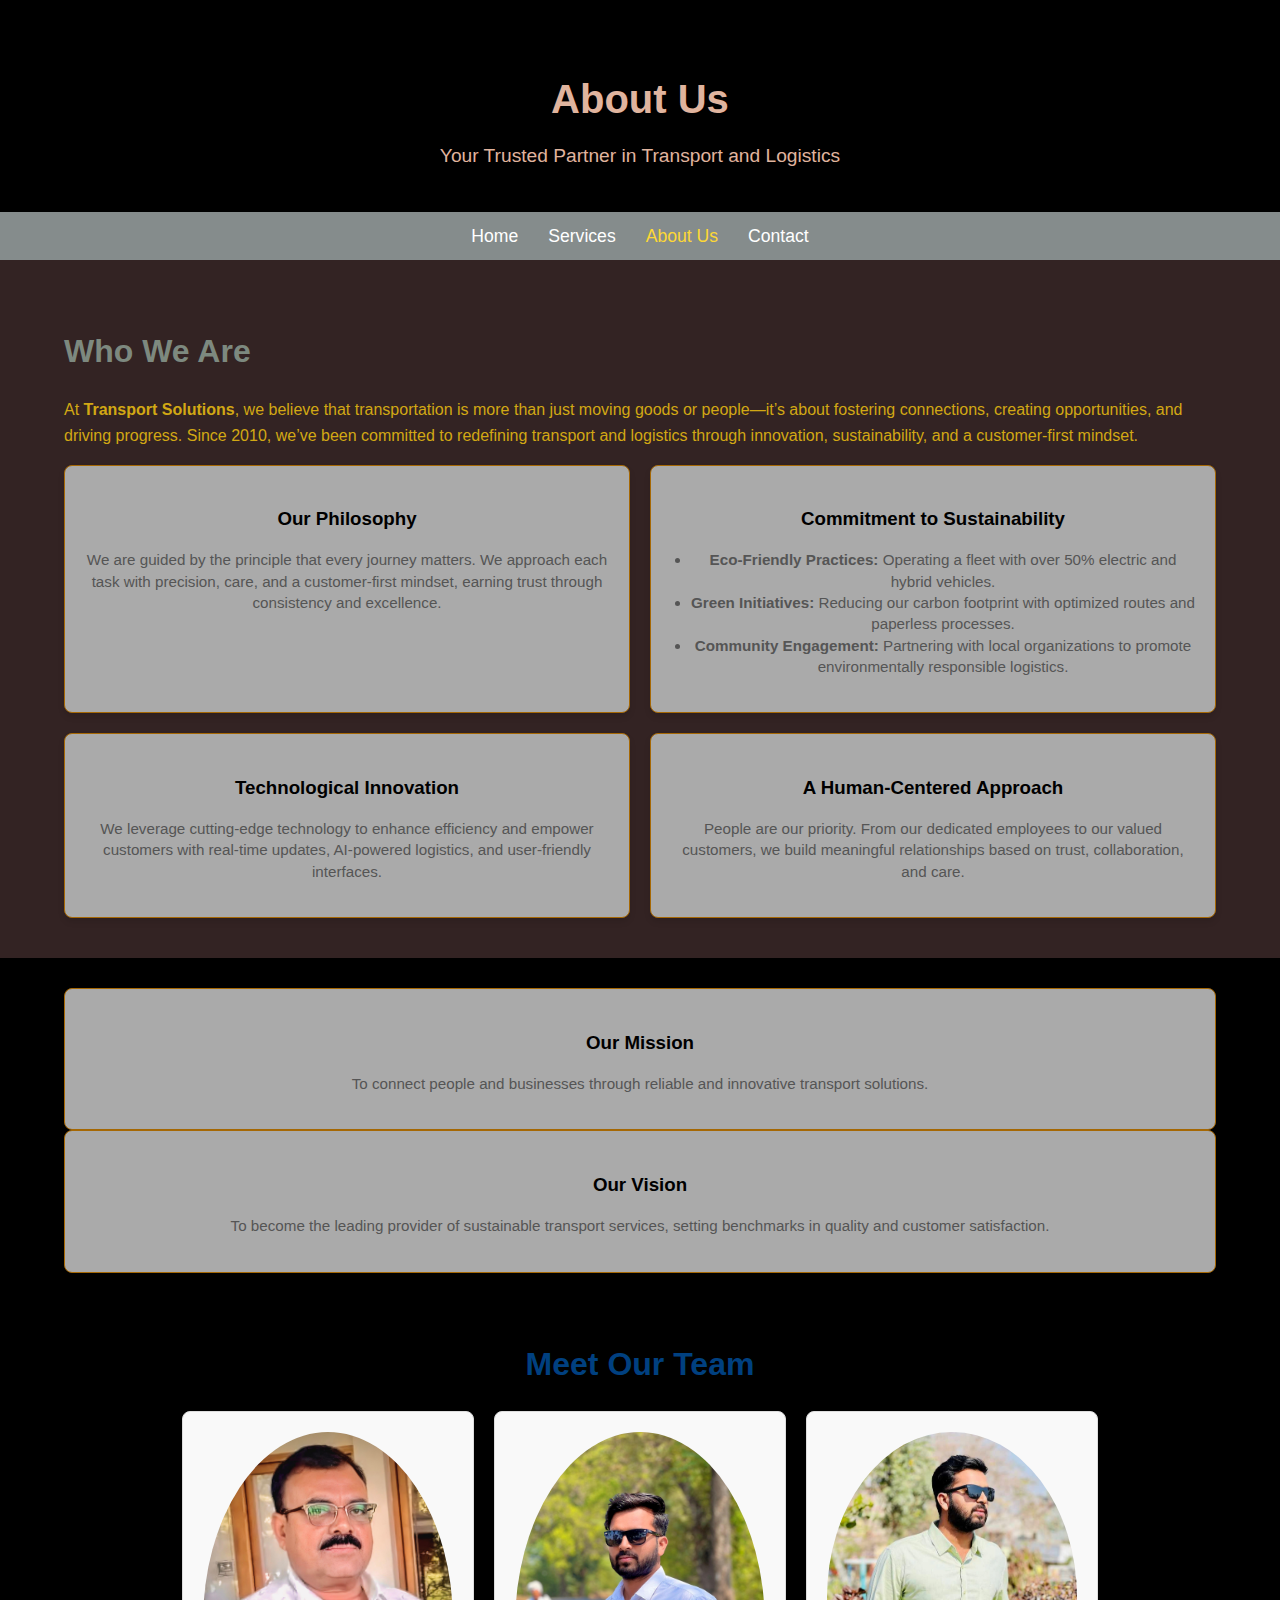
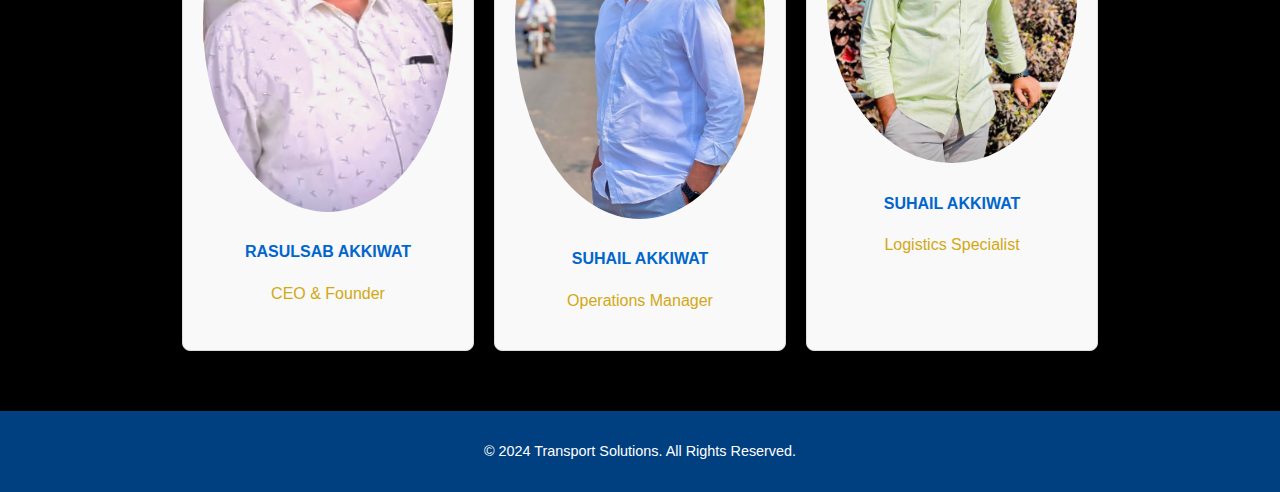
==== aboutus.html @ 4b05ab0d "dysin" ====
<!DOCTYPE html>
<html lang="en">
<head>
  <meta charset="UTF-8">
  <meta name="viewport" content="width=device-width, initial-scale=1.0">
  <title>About Us | Transport Solutions</title>
  <link rel="stylesheet" href="about.css">
</head>
<body>
  <header>
    <div class="container">
      <h1>About Us</h1>
      <p>Your Trusted Partner in Transport and Logistics</p>
    </div>
  </header>

  <nav>
    <ul>
      <li><a href="index.html">Home</a></li>
      <li><a href="services.html">Services</a></li>
      <li><a href="about.html" class="active">About Us</a></li>
      <li><a href="contact.html">Contact</a></li>
    </ul>
  </nav>
  <section class="who-we-are">
    <div class="container">
      <h2>Who We Are</h2>
      <p>
        At <strong>Transport Solutions</strong>, we believe that transportation is more than just moving goods or people—it’s about fostering connections, creating opportunities, and driving progress. Since 2010, we’ve been committed to redefining transport and logistics through innovation, sustainability, and a customer-first mindset.
      </p>
  
      <!-- Cards for each section side by side -->
      <div class="details">
        <div class="card">
          <h3>Our Philosophy</h3>
          <p>We are guided by the principle that every journey matters. We approach each task with precision, care, and a customer-first mindset, earning trust through consistency and excellence.</p>
        </div>
        
        <div class="card">
          <h3>Commitment to Sustainability</h3>
          <ul>
            <li><strong>Eco-Friendly Practices:</strong> Operating a fleet with over 50% electric and hybrid vehicles.</li>
            <li><strong>Green Initiatives:</strong> Reducing our carbon footprint with optimized routes and paperless processes.</li>
            <li><strong>Community Engagement:</strong> Partnering with local organizations to promote environmentally responsible logistics.</li>
          </ul>
        </div>
  
        <div class="card">
          <h3>Technological Innovation</h3>
          <p>We leverage cutting-edge technology to enhance efficiency and empower customers with real-time updates, AI-powered logistics, and user-friendly interfaces.</p>
        </div>
  
        <div class="card">
          <h3>A Human-Centered Approach</h3>
          <p>People are our priority. From our dedicated employees to our valued customers, we build meaningful relationships based on trust, collaboration, and care.</p>
        </div>
      </div>
    </div>
  </section>
  

  <section class="mission-vision">
    <div class="container">
      <div class="card">
        <h3>Our Mission</h3>
        <p>To connect people and businesses through reliable and innovative transport solutions.</p>
      </div>
      <div class="card">
        <h3>Our Vision</h3>
        <p>To become the leading provider of sustainable transport services, setting benchmarks in quality and customer satisfaction.</p>
      </div>
    </div>
  </section>

  <section class="team">
    <div class="container">
      <h2>Meet Our Team</h2>
      <div class="team-members">
        <div class="member">
          <img src="WhatsApp Image 2024-11-18 at 11.34.34 AM (1).jpeg" alt="Team Member 1">
          <h4>RASULSAB AKKIWAT</h4>
          <p>CEO & Founder</p>
        </div>
        <div class="member">
          <img src="SU 1.jpeg" alt="Team Member 2">
          <h4>SUHAIL AKKIWAT</h4>
          <p>Operations Manager</p>
        </div>
        <div class="member">
          <img src="SU 2.jpeg" alt="Team Member 3">
          <h4>SUHAIL AKKIWAT</h4>
          <p>Logistics Specialist</p>
        </div>
      </div>
    </div>
  </section>

  <footer>
    <p>&copy; 2024 Transport Solutions. All Rights Reserved.</p>
  </footer>
</body>
</html>
---- about.css ----
/* General Styles */
body {
  font-family: 'Segoe UI', Tahoma, Geneva, Verdana, sans-serif;
  margin: 0;
  padding: 0;
  background-color: #000000;
  color: #d2a814;
  line-height: 1.6;
}

.container {
  width: 90%;
  max-width: 1200px;
  margin: 0 auto;
}

/* Header Styles */
header {
  background-color: #000000;
  color: #e0b49e;
  padding: 40px 0;
  text-align: center;
}

header h1 {
  font-size: 2.5rem;
  margin-bottom: 10px;
}

header p {
  font-size: 1.2rem;
  margin: 0;
}

/* Navigation Styles */
nav {
  background-color: #858c8c;
  padding: 10px 0;
}

nav ul {
  list-style: none;
  display: flex;
  justify-content: center;
  margin: 0;
  padding: 0;
}

nav li {
  margin: 0 15px;
}

nav a {
  text-decoration: none;
  color: #fff;
  font-size: 1.1rem;
  transition: color 0.3s;
}

nav a.active,
nav a:hover {
  color: #fdd835;
}

/* Who We Are Section */
.who-we-are {
  padding: 40px 0;
  background-color: #332323;
}

.who-we-are h2 {
  font-size: 2rem;
  margin-bottom: 20px;
  color: #7d897f;
}

.details {
  display: grid;
  grid-template-columns: 1fr 1fr;
  gap: 20px;
}

.card {
  background: #aaaaaa;
  border: 1px solid #a66804;
  border-radius: 8px;
  padding: 20px;
  box-shadow: 0 4px 6px rgba(0, 0, 0, 0.1);
  text-align: center;
}

.card h3 {
  color: #000;
  margin-bottom: 10px;
}

.card ul,
.card p {
  font-size: 0.95rem;
  color: #555;
  line-height: 1.4;
}

.card ul {
  padding-left: 20px;
}

/* Mission and Vision Section */
.mission-vision {
  display: flex;
  gap: 20px;
  margin-top: 30px;
}

.mission,
.vision {
  flex: 1;
  background: #2d0000;
  color: #fff;
  border: 1px solid #83851d;
  padding: 20px;
  text-align: center;
  border-radius: 8px;
  box-shadow: 0 4px 6px rgba(0, 0, 0, 0.1);
}

/* Team Section */
.team {
  background-color: #000;
  padding: 40px 0;
  text-align: center;
}

.team h2 {
  font-size: 2rem;
  color: #004080;
  margin-bottom: 20px;
}

.team-members {
  display: flex;
  flex-wrap: wrap;
  gap: 20px;
  justify-content: center;
}

.member {
  background: #f9f9f9;
  border: 1px solid #ddd;
  border-radius: 8px;
  padding: 20px;
  width: 250px;
  text-align: center;
  box-shadow: 0 4px 6px rgba(0, 0, 0, 0.1);
}

.member img {
  width: 100%;
  border-radius: 50%;
  margin-bottom: 10px;
}

.member h4 {
  margin: 10px 0;
  color: #0066cc;
}

/* Footer */
footer {
  background-color: #004080;
  color: white;
  text-align: center;
  padding: 15px 0;
  font-size: 0.9rem;
  margin-top: 20px;
}
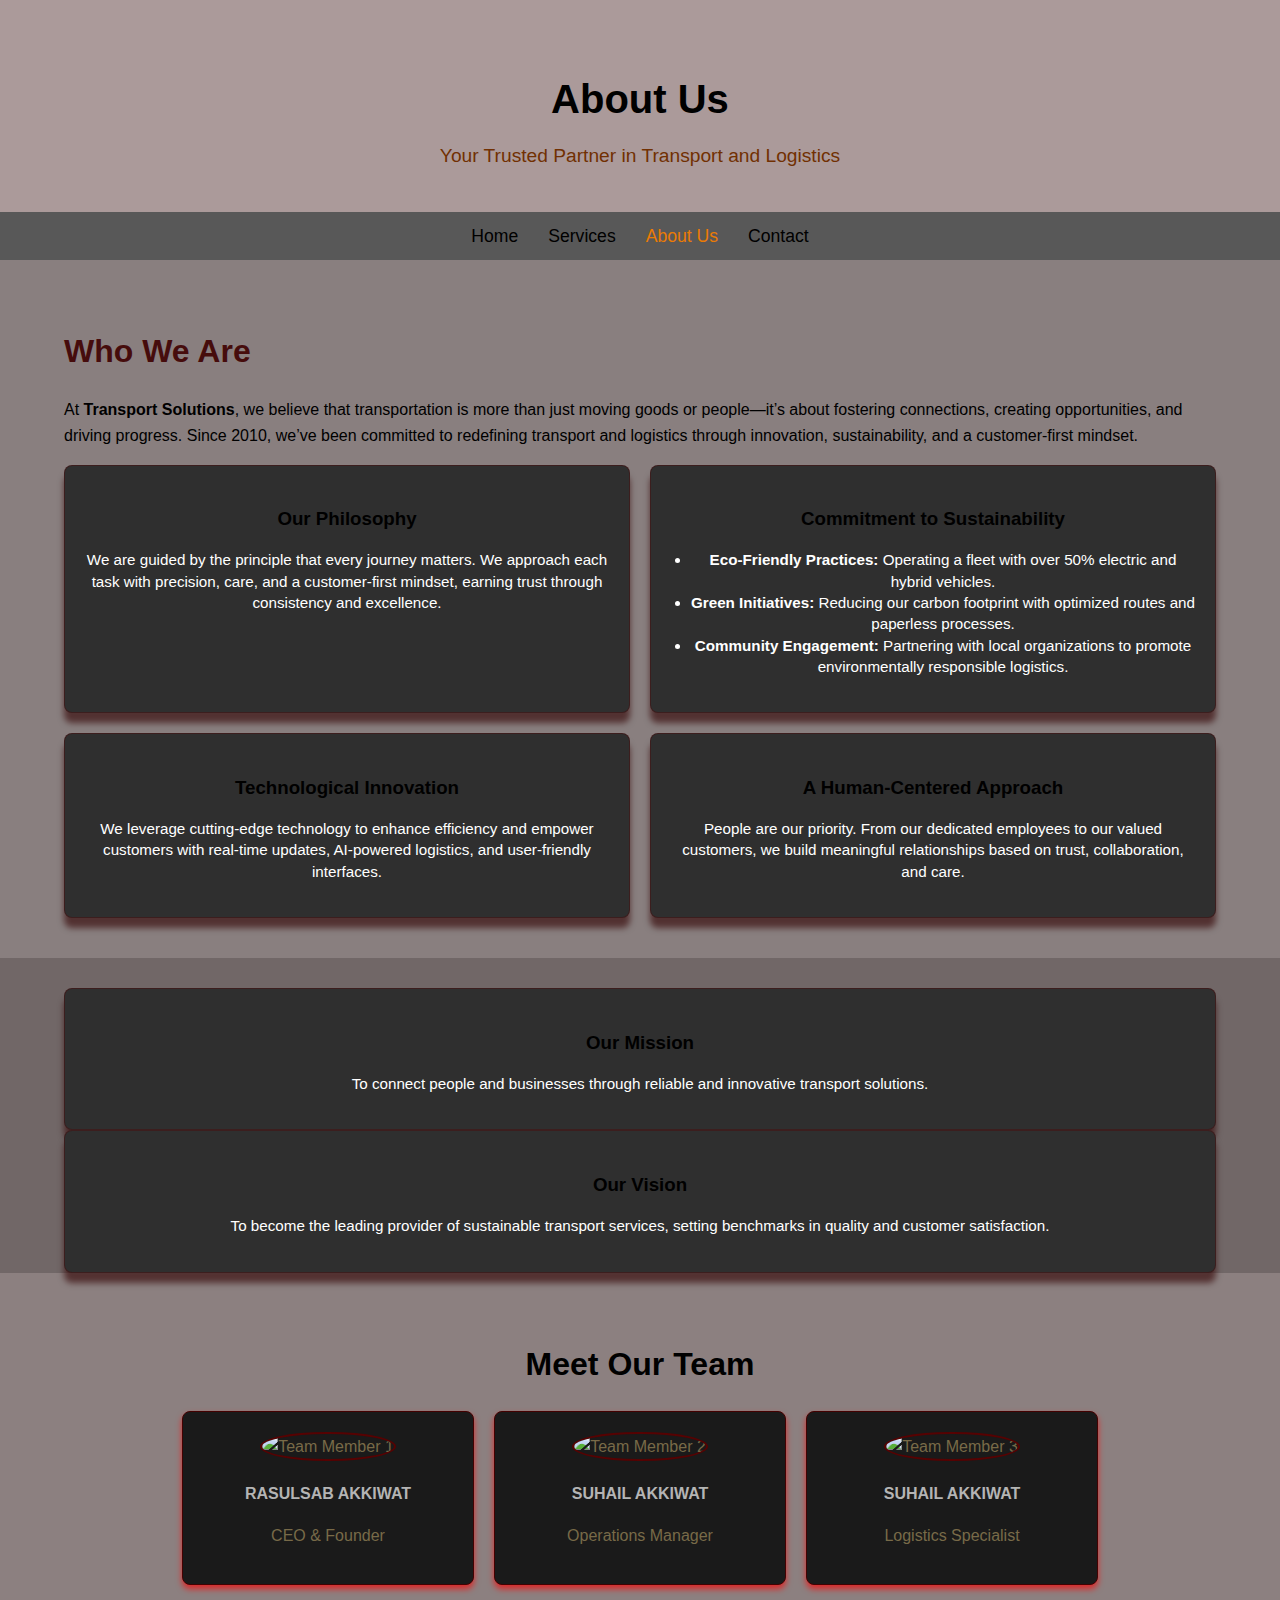
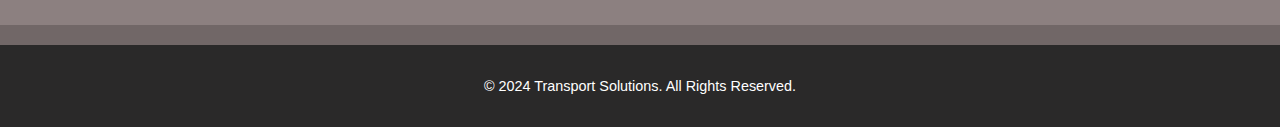
==== commit cd206ef2: "Add files via upload" ====
--- a/aboutus.html
+++ b/aboutus.html
@@ -77,17 +77,17 @@
       <h2>Meet Our Team</h2>
       <div class="team-members">
         <div class="member">
-          <img src="WhatsApp Image 2024-11-18 at 11.34.34 AM (1).jpeg" alt="Team Member 1">
+          <img src="img/WhatsApp Image 2024-11-18 at 11.34.34 AM (1).jpeg" alt="Team Member 1">
           <h4>RASULSAB AKKIWAT</h4>
           <p>CEO & Founder</p>
         </div>
         <div class="member">
-          <img src="SU 1.jpeg" alt="Team Member 2">
+          <img src="img/SU 1.jpeg" alt="Team Member 2">
           <h4>SUHAIL AKKIWAT</h4>
           <p>Operations Manager</p>
         </div>
         <div class="member">
-          <img src="SU 2.jpeg" alt="Team Member 3">
+          <img src="img/SU 2.jpeg" alt="Team Member 3">
           <h4>SUHAIL AKKIWAT</h4>
           <p>Logistics Specialist</p>
         </div>
--- a/about.css
+++ b/about.css
@@ -3,8 +3,8 @@
   font-family: 'Segoe UI', Tahoma, Geneva, Verdana, sans-serif;
   margin: 0;
   padding: 0;
-  background-color: #000000;
-  color: #d2a814;
+  background-color: #716767;
+  color: #786a48;
   line-height: 1.6;
 }
 
@@ -16,8 +16,8 @@
 
 /* Header Styles */
 header {
-  background-color: #000000;
-  color: #e0b49e;
+  background-color: #ab9a9a;
+  color: #ffb6b6;
   padding: 40px 0;
   text-align: center;
 }
@@ -25,16 +25,18 @@
 header h1 {
   font-size: 2.5rem;
   margin-bottom: 10px;
+  color: #000000;
 }
 
 header p {
   font-size: 1.2rem;
   margin: 0;
+  color: #713002;
 }
 
 /* Navigation Styles */
 nav {
-  background-color: #858c8c;
+  background-color: #585858;
   padding: 10px 0;
 }
 
@@ -52,26 +54,27 @@
 
 nav a {
   text-decoration: none;
-  color: #fff;
+  color: #000000;
   font-size: 1.1rem;
   transition: color 0.3s;
 }
 
 nav a.active,
 nav a:hover {
-  color: #fdd835;
+  color: #eb7b04;
 }
 
 /* Who We Are Section */
 .who-we-are {
   padding: 40px 0;
-  background-color: #332323;
+  background-color: #897f7f;
+  color: #000000;
 }
 
 .who-we-are h2 {
   font-size: 2rem;
   margin-bottom: 20px;
-  color: #7d897f;
+  color: #460c0c;
 }
 
 .details {
@@ -81,23 +84,24 @@
 }
 
 .card {
-  background: #aaaaaa;
-  border: 1px solid #a66804;
+  background: #2f2f2f;
+  border: 1px solid #46121293;
   border-radius: 8px;
   padding: 20px;
-  box-shadow: 0 4px 6px rgba(0, 0, 0, 0.1);
+  box-shadow: 0 10px 6px rgba(48, 2, 2, 0.62);
   text-align: center;
+  color: #878484;
 }
 
 .card h3 {
-  color: #000;
+  color: #000000;
   margin-bottom: 10px;
 }
 
 .card ul,
 .card p {
   font-size: 0.95rem;
-  color: #555;
+  color: #ffffff;
   line-height: 1.4;
 }
 
@@ -115,25 +119,25 @@
 .mission,
 .vision {
   flex: 1;
-  background: #2d0000;
-  color: #fff;
-  border: 1px solid #83851d;
+  background: #000000;
+  color: #f1ad00;
+  border: 1px solid #5a0101ab;
   padding: 20px;
   text-align: center;
   border-radius: 8px;
-  box-shadow: 0 4px 6px rgba(0, 0, 0, 0.1);
+  box-shadow: 0 3px 6px rgba(55, 2, 2, 0.727);
 }
 
 /* Team Section */
 .team {
-  background-color: #000;
+  background-color: #8c8080;
   padding: 40px 0;
   text-align: center;
 }
 
 .team h2 {
   font-size: 2rem;
-  color: #004080;
+  color: #000000;
   margin-bottom: 20px;
 }
 
@@ -145,30 +149,31 @@
 }
 
 .member {
-  background: #f9f9f9;
-  border: 1px solid #ddd;
+  background: #1a1a1a;
+  border: 1px solid #440101;
   border-radius: 8px;
   padding: 20px;
   width: 250px;
   text-align: center;
-  box-shadow: 0 4px 6px rgba(0, 0, 0, 0.1);
+  box-shadow: 0 4px 6px rgba(255, 1, 1, 0.696);
 }
 
 .member img {
   width: 100%;
   border-radius: 50%;
   margin-bottom: 10px;
+  border: 2px solid #560202;
 }
 
 .member h4 {
   margin: 10px 0;
-  color: #0066cc;
+  color: #b4b4b4;
 }
 
 /* Footer */
 footer {
-  background-color: #004080;
-  color: white;
+  background-color: #2a2929;
+  color: #ffffff;
   text-align: center;
   padding: 15px 0;
   font-size: 0.9rem;
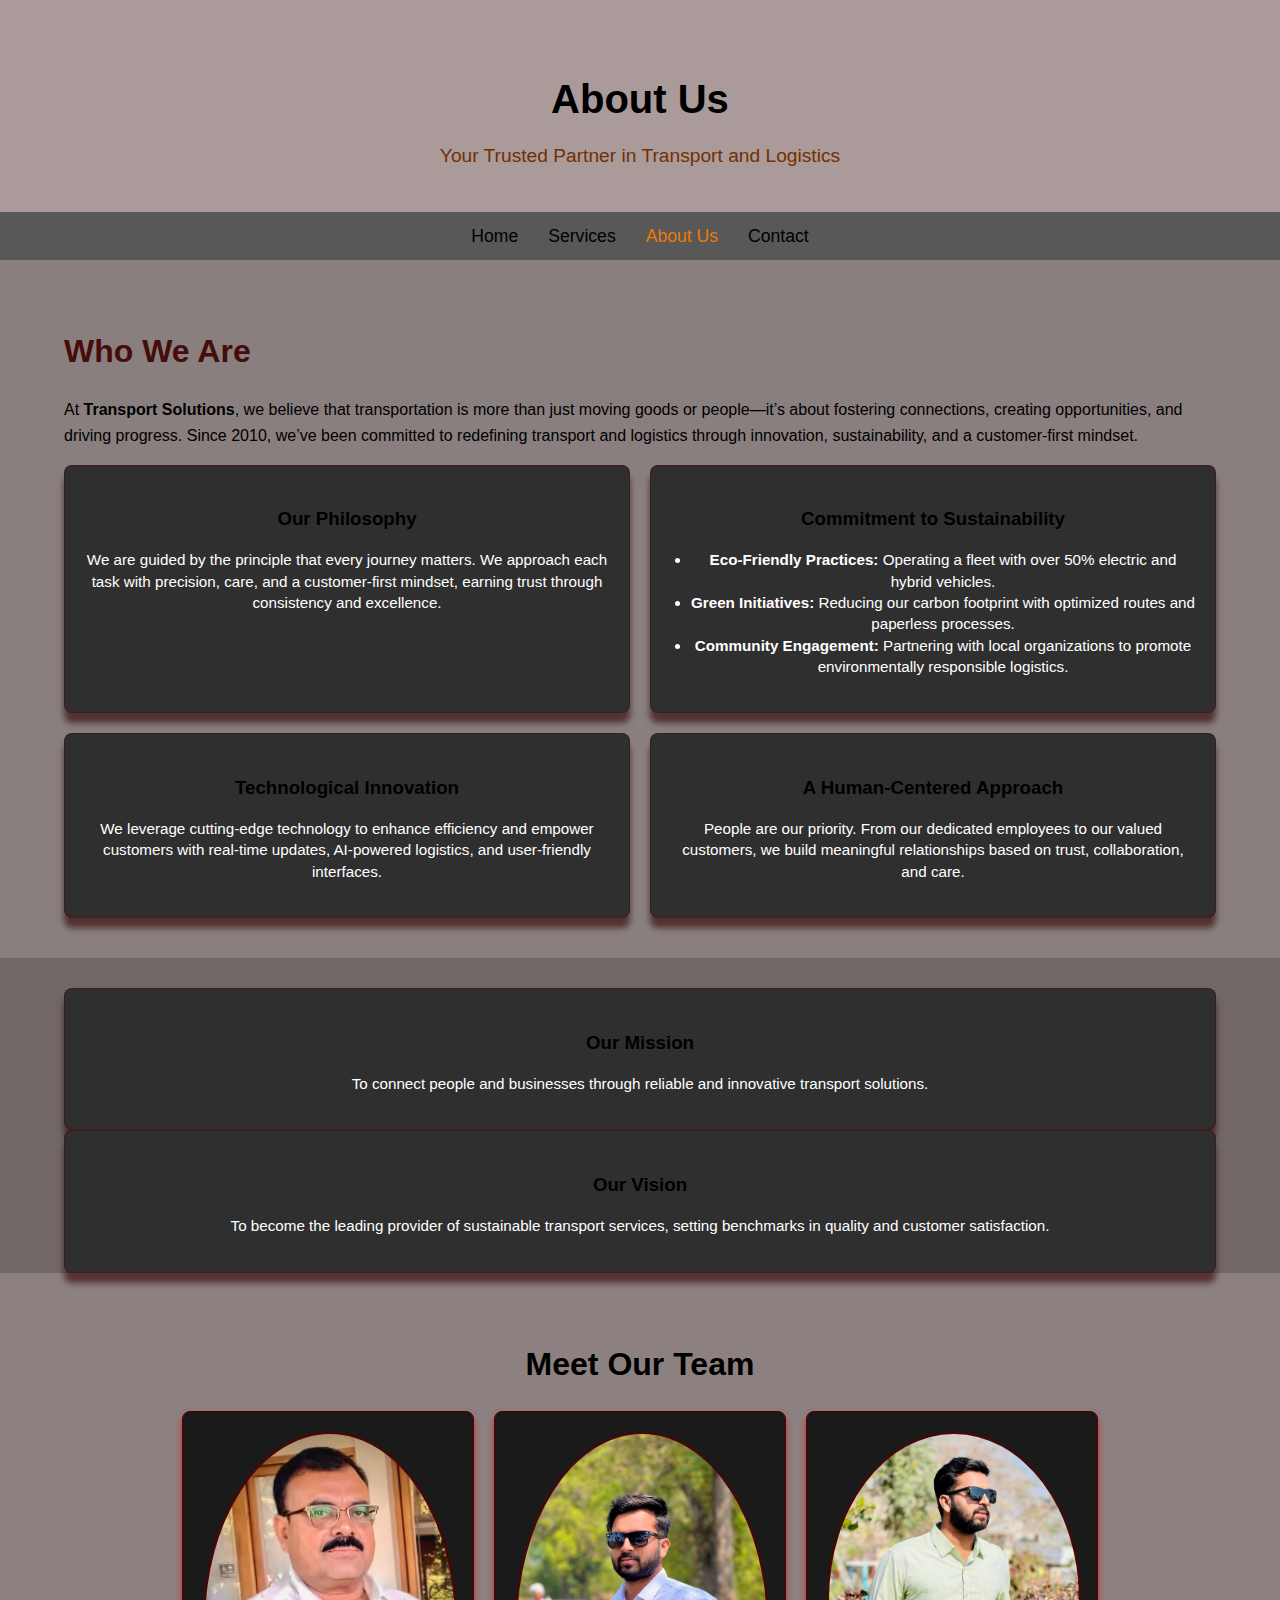
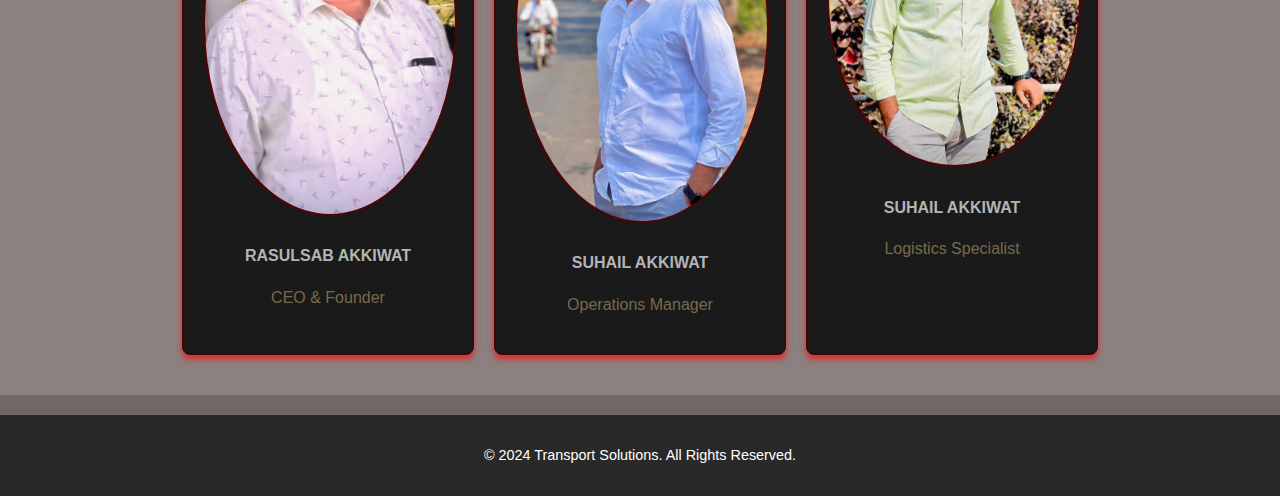
==== commit 6938ce88: "cummit" ====
--- a/aboutus.html
+++ b/aboutus.html
@@ -1,102 +1,102 @@
-<!DOCTYPE html>
-<html lang="en">
-<head>
-  <meta charset="UTF-8">
-  <meta name="viewport" content="width=device-width, initial-scale=1.0">
-  <title>About Us | Transport Solutions</title>
-  <link rel="stylesheet" href="about.css">
-</head>
-<body>
-  <header>
-    <div class="container">
-      <h1>About Us</h1>
-      <p>Your Trusted Partner in Transport and Logistics</p>
-    </div>
-  </header>
-
-  <nav>
-    <ul>
-      <li><a href="index.html">Home</a></li>
-      <li><a href="services.html">Services</a></li>
-      <li><a href="about.html" class="active">About Us</a></li>
-      <li><a href="contact.html">Contact</a></li>
-    </ul>
-  </nav>
-  <section class="who-we-are">
-    <div class="container">
-      <h2>Who We Are</h2>
-      <p>
-        At <strong>Transport Solutions</strong>, we believe that transportation is more than just moving goods or people—it’s about fostering connections, creating opportunities, and driving progress. Since 2010, we’ve been committed to redefining transport and logistics through innovation, sustainability, and a customer-first mindset.
-      </p>
-  
-      <!-- Cards for each section side by side -->
-      <div class="details">
-        <div class="card">
-          <h3>Our Philosophy</h3>
-          <p>We are guided by the principle that every journey matters. We approach each task with precision, care, and a customer-first mindset, earning trust through consistency and excellence.</p>
-        </div>
-        
-        <div class="card">
-          <h3>Commitment to Sustainability</h3>
-          <ul>
-            <li><strong>Eco-Friendly Practices:</strong> Operating a fleet with over 50% electric and hybrid vehicles.</li>
-            <li><strong>Green Initiatives:</strong> Reducing our carbon footprint with optimized routes and paperless processes.</li>
-            <li><strong>Community Engagement:</strong> Partnering with local organizations to promote environmentally responsible logistics.</li>
-          </ul>
-        </div>
-  
-        <div class="card">
-          <h3>Technological Innovation</h3>
-          <p>We leverage cutting-edge technology to enhance efficiency and empower customers with real-time updates, AI-powered logistics, and user-friendly interfaces.</p>
-        </div>
-  
-        <div class="card">
-          <h3>A Human-Centered Approach</h3>
-          <p>People are our priority. From our dedicated employees to our valued customers, we build meaningful relationships based on trust, collaboration, and care.</p>
-        </div>
-      </div>
-    </div>
-  </section>
-  
-
-  <section class="mission-vision">
-    <div class="container">
-      <div class="card">
-        <h3>Our Mission</h3>
-        <p>To connect people and businesses through reliable and innovative transport solutions.</p>
-      </div>
-      <div class="card">
-        <h3>Our Vision</h3>
-        <p>To become the leading provider of sustainable transport services, setting benchmarks in quality and customer satisfaction.</p>
-      </div>
-    </div>
-  </section>
-
-  <section class="team">
-    <div class="container">
-      <h2>Meet Our Team</h2>
-      <div class="team-members">
-        <div class="member">
-          <img src="img/WhatsApp Image 2024-11-18 at 11.34.34 AM (1).jpeg" alt="Team Member 1">
-          <h4>RASULSAB AKKIWAT</h4>
-          <p>CEO & Founder</p>
-        </div>
-        <div class="member">
-          <img src="img/SU 1.jpeg" alt="Team Member 2">
-          <h4>SUHAIL AKKIWAT</h4>
-          <p>Operations Manager</p>
-        </div>
-        <div class="member">
-          <img src="img/SU 2.jpeg" alt="Team Member 3">
-          <h4>SUHAIL AKKIWAT</h4>
-          <p>Logistics Specialist</p>
-        </div>
-      </div>
-    </div>
-  </section>
-
-  <footer>
-    <p>&copy; 2024 Transport Solutions. All Rights Reserved.</p>
-  </footer>
-</body>
-</html>
+<!DOCTYPE html>
+<html lang="en">
+<head>
+  <meta charset="UTF-8">
+  <meta name="viewport" content="width=device-width, initial-scale=1.0">
+  <title>About Us | Transport Solutions</title>
+  <link rel="stylesheet" href="about.css">
+</head>
+<body>
+  <header>
+    <div class="container">
+      <h1>About Us</h1>
+      <p>Your Trusted Partner in Transport and Logistics</p>
+    </div>
+  </header>
+
+  <nav>
+    <ul>
+      <li><a href="index.html">Home</a></li>
+      <li><a href="services.html">Services</a></li>
+      <li><a href="about.html" class="active">About Us</a></li>
+      <li><a href="contact.html">Contact</a></li>
+    </ul>
+  </nav>
+  <section class="who-we-are">
+    <div class="container">
+      <h2>Who We Are</h2>
+      <p>
+        At <strong>Transport Solutions</strong>, we believe that transportation is more than just moving goods or people—it’s about fostering connections, creating opportunities, and driving progress. Since 2010, we’ve been committed to redefining transport and logistics through innovation, sustainability, and a customer-first mindset.
+      </p>
+  
+      <!-- Cards for each section side by side -->
+      <div class="details">
+        <div class="card">
+          <h3>Our Philosophy</h3>
+          <p>We are guided by the principle that every journey matters. We approach each task with precision, care, and a customer-first mindset, earning trust through consistency and excellence.</p>
+        </div>
+        
+        <div class="card">
+          <h3>Commitment to Sustainability</h3>
+          <ul>
+            <li><strong>Eco-Friendly Practices:</strong> Operating a fleet with over 50% electric and hybrid vehicles.</li>
+            <li><strong>Green Initiatives:</strong> Reducing our carbon footprint with optimized routes and paperless processes.</li>
+            <li><strong>Community Engagement:</strong> Partnering with local organizations to promote environmentally responsible logistics.</li>
+          </ul>
+        </div>
+  
+        <div class="card">
+          <h3>Technological Innovation</h3>
+          <p>We leverage cutting-edge technology to enhance efficiency and empower customers with real-time updates, AI-powered logistics, and user-friendly interfaces.</p>
+        </div>
+  
+        <div class="card">
+          <h3>A Human-Centered Approach</h3>
+          <p>People are our priority. From our dedicated employees to our valued customers, we build meaningful relationships based on trust, collaboration, and care.</p>
+        </div>
+      </div>
+    </div>
+  </section>
+  
+
+  <section class="mission-vision">
+    <div class="container">
+      <div class="card">
+        <h3>Our Mission</h3>
+        <p>To connect people and businesses through reliable and innovative transport solutions.</p>
+      </div>
+      <div class="card">
+        <h3>Our Vision</h3>
+        <p>To become the leading provider of sustainable transport services, setting benchmarks in quality and customer satisfaction.</p>
+      </div>
+    </div>
+  </section>
+
+  <section class="team">
+    <div class="container">
+      <h2>Meet Our Team</h2>
+      <div class="team-members">
+        <div class="member">
+          <img src="img/WhatsApp Image 2024-11-18 at 11.34.34 AM (1).jpeg" alt="Team Member 1">
+          <h4>RASULSAB AKKIWAT</h4>
+          <p>CEO & Founder</p>
+        </div>
+        <div class="member">
+          <img src="img/SU 1.jpeg" alt="Team Member 2">
+          <h4>SUHAIL AKKIWAT</h4>
+          <p>Operations Manager</p>
+        </div>
+        <div class="member">
+          <img src="img/SU 2.jpeg" alt="Team Member 3">
+          <h4>SUHAIL AKKIWAT</h4>
+          <p>Logistics Specialist</p>
+        </div>
+      </div>
+    </div>
+  </section>
+
+  <footer>
+    <p>&copy; 2024 Transport Solutions. All Rights Reserved.</p>
+  </footer>
+</body>
+</html>
--- a/about.css
+++ b/about.css
@@ -1,181 +1,181 @@
-/* General Styles */
-body {
-  font-family: 'Segoe UI', Tahoma, Geneva, Verdana, sans-serif;
-  margin: 0;
-  padding: 0;
-  background-color: #716767;
-  color: #786a48;
-  line-height: 1.6;
-}
-
-.container {
-  width: 90%;
-  max-width: 1200px;
-  margin: 0 auto;
-}
-
-/* Header Styles */
-header {
-  background-color: #ab9a9a;
-  color: #ffb6b6;
-  padding: 40px 0;
-  text-align: center;
-}
-
-header h1 {
-  font-size: 2.5rem;
-  margin-bottom: 10px;
-  color: #000000;
-}
-
-header p {
-  font-size: 1.2rem;
-  margin: 0;
-  color: #713002;
-}
-
-/* Navigation Styles */
-nav {
-  background-color: #585858;
-  padding: 10px 0;
-}
-
-nav ul {
-  list-style: none;
-  display: flex;
-  justify-content: center;
-  margin: 0;
-  padding: 0;
-}
-
-nav li {
-  margin: 0 15px;
-}
-
-nav a {
-  text-decoration: none;
-  color: #000000;
-  font-size: 1.1rem;
-  transition: color 0.3s;
-}
-
-nav a.active,
-nav a:hover {
-  color: #eb7b04;
-}
-
-/* Who We Are Section */
-.who-we-are {
-  padding: 40px 0;
-  background-color: #897f7f;
-  color: #000000;
-}
-
-.who-we-are h2 {
-  font-size: 2rem;
-  margin-bottom: 20px;
-  color: #460c0c;
-}
-
-.details {
-  display: grid;
-  grid-template-columns: 1fr 1fr;
-  gap: 20px;
-}
-
-.card {
-  background: #2f2f2f;
-  border: 1px solid #46121293;
-  border-radius: 8px;
-  padding: 20px;
-  box-shadow: 0 10px 6px rgba(48, 2, 2, 0.62);
-  text-align: center;
-  color: #878484;
-}
-
-.card h3 {
-  color: #000000;
-  margin-bottom: 10px;
-}
-
-.card ul,
-.card p {
-  font-size: 0.95rem;
-  color: #ffffff;
-  line-height: 1.4;
-}
-
-.card ul {
-  padding-left: 20px;
-}
-
-/* Mission and Vision Section */
-.mission-vision {
-  display: flex;
-  gap: 20px;
-  margin-top: 30px;
-}
-
-.mission,
-.vision {
-  flex: 1;
-  background: #000000;
-  color: #f1ad00;
-  border: 1px solid #5a0101ab;
-  padding: 20px;
-  text-align: center;
-  border-radius: 8px;
-  box-shadow: 0 3px 6px rgba(55, 2, 2, 0.727);
-}
-
-/* Team Section */
-.team {
-  background-color: #8c8080;
-  padding: 40px 0;
-  text-align: center;
-}
-
-.team h2 {
-  font-size: 2rem;
-  color: #000000;
-  margin-bottom: 20px;
-}
-
-.team-members {
-  display: flex;
-  flex-wrap: wrap;
-  gap: 20px;
-  justify-content: center;
-}
-
-.member {
-  background: #1a1a1a;
-  border: 1px solid #440101;
-  border-radius: 8px;
-  padding: 20px;
-  width: 250px;
-  text-align: center;
-  box-shadow: 0 4px 6px rgba(255, 1, 1, 0.696);
-}
-
-.member img {
-  width: 100%;
-  border-radius: 50%;
-  margin-bottom: 10px;
-  border: 2px solid #560202;
-}
-
-.member h4 {
-  margin: 10px 0;
-  color: #b4b4b4;
-}
-
-/* Footer */
-footer {
-  background-color: #2a2929;
-  color: #ffffff;
-  text-align: center;
-  padding: 15px 0;
-  font-size: 0.9rem;
-  margin-top: 20px;
-}
+/* General Styles */
+body {
+  font-family: 'Segoe UI', Tahoma, Geneva, Verdana, sans-serif;
+  margin: 0;
+  padding: 0;
+  background-color: #716767;
+  color: #786a48;
+  line-height: 1.6;
+}
+
+.container {
+  width: 90%;
+  max-width: 1200px;
+  margin: 0 auto;
+}
+
+/* Header Styles */
+header {
+  background-color: #ab9a9a;
+  color: #ffb6b6;
+  padding: 40px 0;
+  text-align: center;
+}
+
+header h1 {
+  font-size: 2.5rem;
+  margin-bottom: 10px;
+  color: #000000;
+}
+
+header p {
+  font-size: 1.2rem;
+  margin: 0;
+  color: #713002;
+}
+
+/* Navigation Styles */
+nav {
+  background-color: #585858;
+  padding: 10px 0;
+}
+
+nav ul {
+  list-style: none;
+  display: flex;
+  justify-content: center;
+  margin: 0;
+  padding: 0;
+}
+
+nav li {
+  margin: 0 15px;
+}
+
+nav a {
+  text-decoration: none;
+  color: #000000;
+  font-size: 1.1rem;
+  transition: color 0.3s;
+}
+
+nav a.active,
+nav a:hover {
+  color: #eb7b04;
+}
+
+/* Who We Are Section */
+.who-we-are {
+  padding: 40px 0;
+  background-color: #897f7f;
+  color: #000000;
+}
+
+.who-we-are h2 {
+  font-size: 2rem;
+  margin-bottom: 20px;
+  color: #460c0c;
+}
+
+.details {
+  display: grid;
+  grid-template-columns: 1fr 1fr;
+  gap: 20px;
+}
+
+.card {
+  background: #2f2f2f;
+  border: 1px solid #46121293;
+  border-radius: 8px;
+  padding: 20px;
+  box-shadow: 0 10px 6px rgba(48, 2, 2, 0.62);
+  text-align: center;
+  color: #878484;
+}
+
+.card h3 {
+  color: #000000;
+  margin-bottom: 10px;
+}
+
+.card ul,
+.card p {
+  font-size: 0.95rem;
+  color: #ffffff;
+  line-height: 1.4;
+}
+
+.card ul {
+  padding-left: 20px;
+}
+
+/* Mission and Vision Section */
+.mission-vision {
+  display: flex;
+  gap: 20px;
+  margin-top: 30px;
+}
+
+.mission,
+.vision {
+  flex: 1;
+  background: #000000;
+  color: #f1ad00;
+  border: 1px solid #5a0101ab;
+  padding: 20px;
+  text-align: center;
+  border-radius: 8px;
+  box-shadow: 0 3px 6px rgba(55, 2, 2, 0.727);
+}
+
+/* Team Section */
+.team {
+  background-color: #8c8080;
+  padding: 40px 0;
+  text-align: center;
+}
+
+.team h2 {
+  font-size: 2rem;
+  color: #000000;
+  margin-bottom: 20px;
+}
+
+.team-members {
+  display: flex;
+  flex-wrap: wrap;
+  gap: 20px;
+  justify-content: center;
+}
+
+.member {
+  background: #1a1a1a;
+  border: 1px solid #440101;
+  border-radius: 8px;
+  padding: 20px;
+  width: 250px;
+  text-align: center;
+  box-shadow: 0 4px 6px rgba(255, 1, 1, 0.696);
+}
+
+.member img {
+  width: 100%;
+  border-radius: 50%;
+  margin-bottom: 10px;
+  border: 2px solid #560202;
+}
+
+.member h4 {
+  margin: 10px 0;
+  color: #b4b4b4;
+}
+
+/* Footer */
+footer {
+  background-color: #2a2929;
+  color: #ffffff;
+  text-align: center;
+  padding: 15px 0;
+  font-size: 0.9rem;
+  margin-top: 20px;
+}
